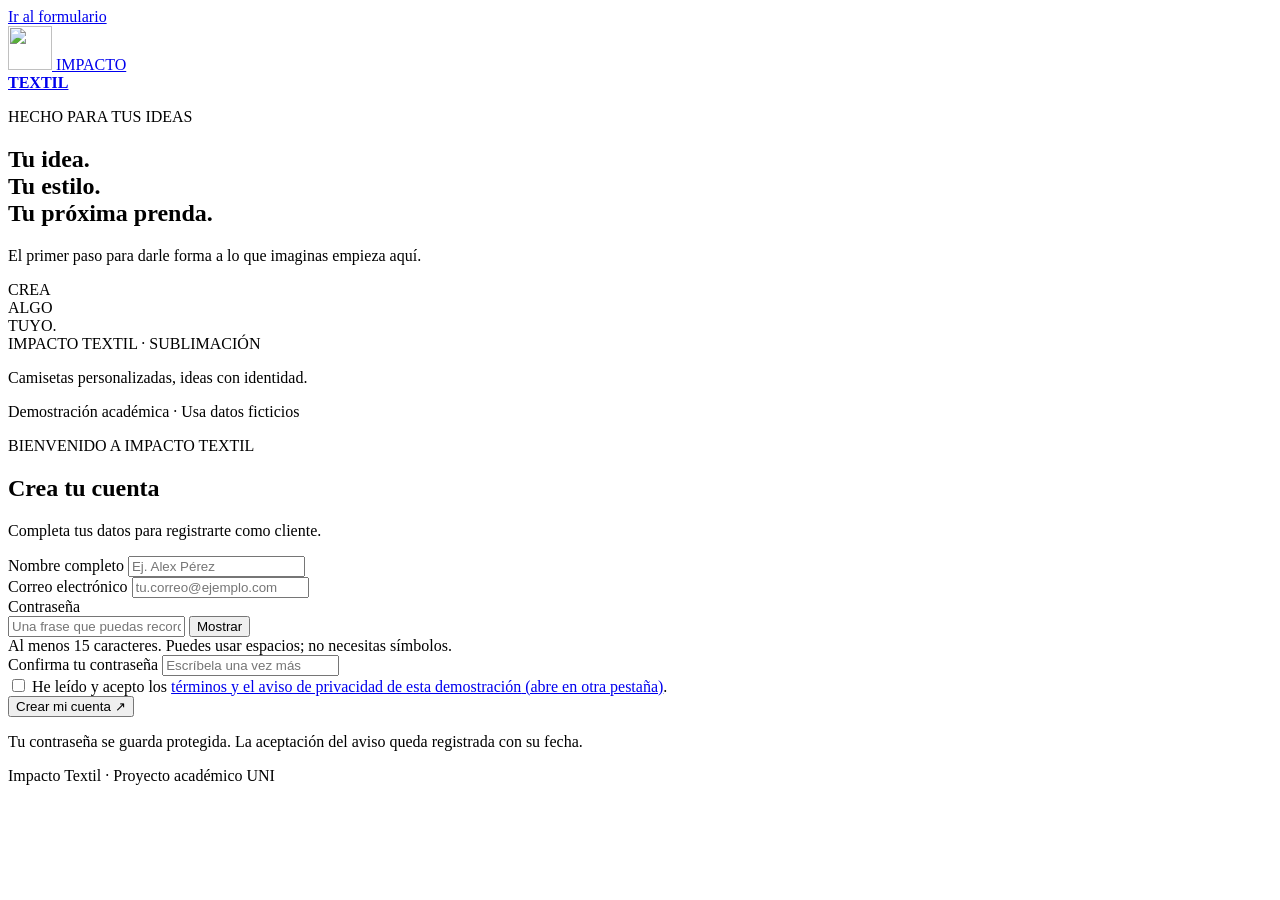
==== src/frontend/index.html @ d230c1b9 "feat(CU-01): registrar clientes con formulario y pruebas SQL" ====
<!doctype html>
<html lang="es">
<head>
  <meta charset="utf-8">
  <meta name="viewport" content="width=device-width, initial-scale=1">
  <meta name="color-scheme" content="light">
  <title>Crea tu cuenta · Impacto Textil</title>
  <link rel="icon" type="image/svg+xml" href="/marca.svg">
  <link rel="stylesheet" href="/estilos.css">
  <script src="/registro.js" defer></script>
</head>
<body>
  <a class="saltar" href="#registro">Ir al formulario</a>
  <main class="pagina">
    <section class="presentacion" aria-labelledby="marca-titulo">
      <a class="marca" href="/" aria-label="Impacto Textil, inicio">
        <img src="/marca.svg" width="44" height="44" alt="">
        <span>IMPACTO<br><strong>TEXTIL</strong></span>
      </a>
      <div class="mensaje-marca">
        <p class="ceja">HECHO PARA TUS IDEAS</p>
        <h1 id="marca-titulo">Tu idea.<br> Tu estilo.<br> <span>Tu próxima prenda.</span></h1>
        <p>El primer paso para darle forma a lo que imaginas empieza aquí.</p>
      </div>
      <div class="muestra-textil" aria-hidden="true">
        <div class="estampa"><span>CREA<br>ALGO<br>TUYO.</span><i></i></div>
        <span class="etiqueta">IMPACTO TEXTIL · SUBLIMACIÓN</span>
      </div>
      <p class="pie-marca">Camisetas personalizadas, ideas con identidad.</p>
    </section>

    <section class="registro" id="registro" aria-labelledby="titulo-registro">
      <div class="contenedor-formulario">
        <p class="indicador"><span></span> Demostración académica · Usa datos ficticios</p>
        <p class="ceja ceja-oscura">BIENVENIDO A IMPACTO TEXTIL</p>
        <h2 id="titulo-registro">Crea tu cuenta</h2>
        <p class="introduccion">Completa tus datos para registrarte como cliente.</p>

        <noscript><p class="aviso">Activa JavaScript en tu navegador para completar el registro.</p></noscript>
        <div id="resultado" class="resultado" role="alert" tabindex="-1" hidden></div>

        <form id="formulario-registro" novalidate>
          <div class="campo">
            <label for="nombre">Nombre completo</label>
            <input id="nombre" name="nombre" type="text" autocomplete="name" maxlength="100" placeholder="Ej. Alex Pérez" required aria-describedby="error-nombre">
            <span id="error-nombre" class="error-campo"></span>
          </div>
          <div class="campo">
            <label for="correo">Correo electrónico</label>
            <input id="correo" name="correo" type="email" autocomplete="email" inputmode="email" maxlength="150" placeholder="tu.correo@ejemplo.com" required aria-describedby="error-correo">
            <span id="error-correo" class="error-campo"></span>
          </div>
          <div class="campo">
            <label for="contrasena">Contraseña</label>
            <div class="entrada-contrasena">
              <input id="contrasena" name="contrasena" type="password" autocomplete="new-password" placeholder="Una frase que puedas recordar" required aria-describedby="ayuda-contrasena error-contrasena">
              <button class="mostrar" id="mostrar-contrasena" type="button" aria-controls="contrasena" aria-pressed="false">Mostrar</button>
            </div>
            <span id="ayuda-contrasena" class="ayuda">Al menos 15 caracteres. Puedes usar espacios; no necesitas símbolos.</span>
            <span id="error-contrasena" class="error-campo"></span>
          </div>
          <div class="campo">
            <label for="confirmacion">Confirma tu contraseña</label>
            <input id="confirmacion" name="confirmacion" type="password" autocomplete="new-password" placeholder="Escríbela una vez más" required aria-describedby="error-confirmacion">
            <span id="error-confirmacion" class="error-campo"></span>
          </div>
          <div class="consentimiento">
            <div class="fila-consentimiento">
              <input id="aceptacionTerminos" name="aceptacionTerminos" type="checkbox" required aria-describedby="error-aceptacionTerminos">
              <label for="aceptacionTerminos">He leído y acepto los <a href="/aviso.html" target="_blank" rel="noopener">términos y el aviso de privacidad de esta demostración<span class="solo-lectores"> (abre en otra pestaña)</span></a>.</label>
            </div>
            <span id="error-aceptacionTerminos" class="error-campo"></span>
          </div>
          <button id="crear-cuenta" class="boton-principal" type="submit">Crear mi cuenta <span aria-hidden="true">↗</span></button>
          <p class="nota-formulario">Tu contraseña se guarda protegida. La aceptación del aviso queda registrada con su fecha.</p>
        </form>

        <section id="exito" class="exito" aria-labelledby="titulo-exito" tabindex="-1" hidden>
          <div class="icono-exito" aria-hidden="true">✓</div>
          <h3 id="titulo-exito">Tu cuenta está creada</h3>
          <p id="mensaje-exito"></p>
          <p>El registro se completó correctamente. Ya puedes cerrar esta página.</p>
          <button id="otro-registro" class="boton-secundario" type="button">Volver al formulario</button>
        </section>
        <footer class="pie-formulario">Impacto Textil <span>·</span> Proyecto académico UNI</footer>
      </div>
    </section>
  </main>
</body>
</html>
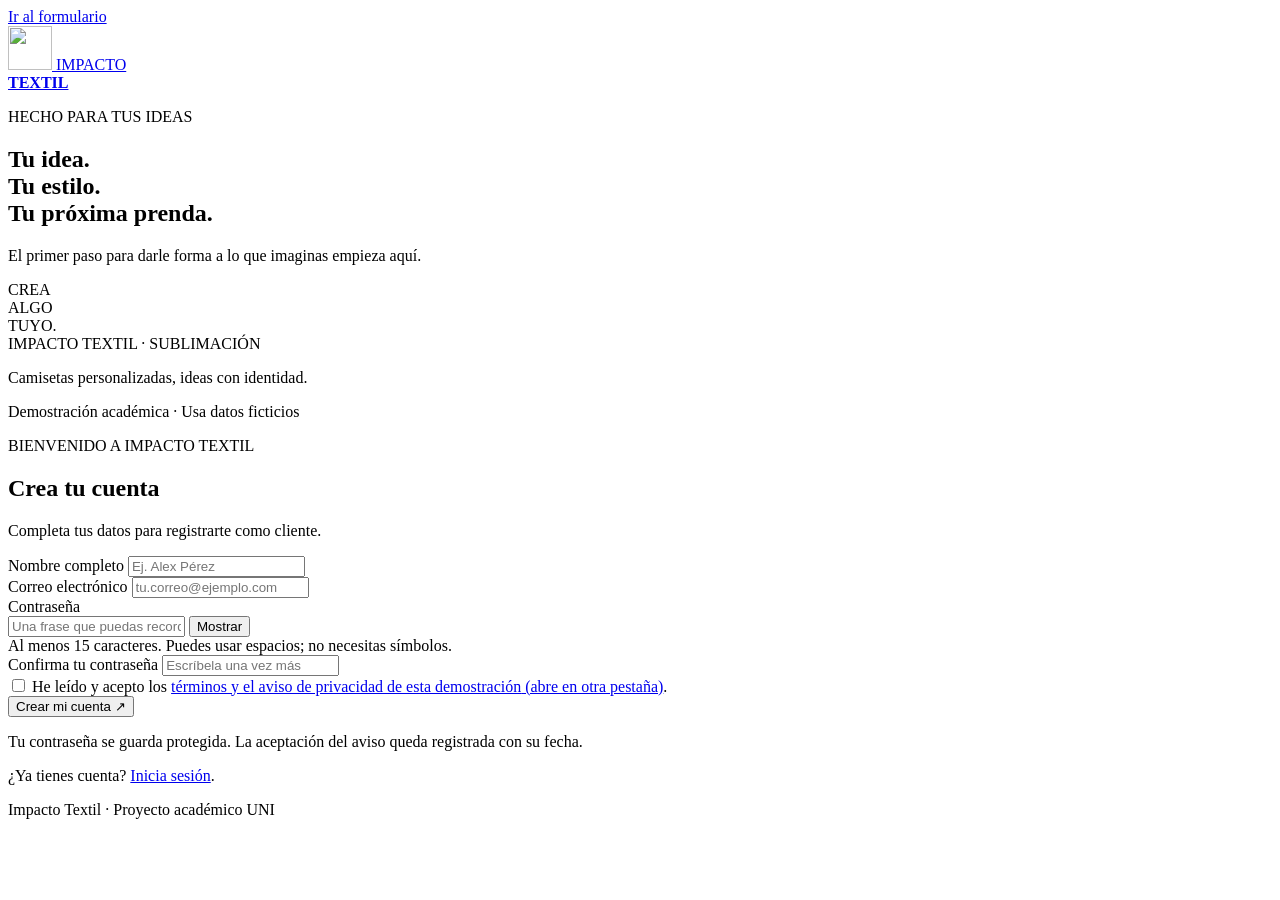
==== commit a6904e9c: "feat(CU-02): implementar acceso seguro y sesiones de diez minutos" ====
--- a/src/frontend/index.html
+++ b/src/frontend/index.html
@@ -73,13 +73,14 @@
           </div>
           <button id="crear-cuenta" class="boton-principal" type="submit">Crear mi cuenta <span aria-hidden="true">↗</span></button>
           <p class="nota-formulario">Tu contraseña se guarda protegida. La aceptación del aviso queda registrada con su fecha.</p>
+          <p class="nota-formulario">¿Ya tienes cuenta? <a href="/acceso.html">Inicia sesión</a>.</p>
         </form>
 
         <section id="exito" class="exito" aria-labelledby="titulo-exito" tabindex="-1" hidden>
           <div class="icono-exito" aria-hidden="true">✓</div>
           <h3 id="titulo-exito">Tu cuenta está creada</h3>
           <p id="mensaje-exito"></p>
-          <p>El registro se completó correctamente. Ya puedes cerrar esta página.</p>
+          <p>El registro se completó correctamente. <a href="/acceso.html">Inicia sesión para entrar a tu cuenta</a>.</p>
           <button id="otro-registro" class="boton-secundario" type="button">Volver al formulario</button>
         </section>
         <footer class="pie-formulario">Impacto Textil <span>·</span> Proyecto académico UNI</footer>
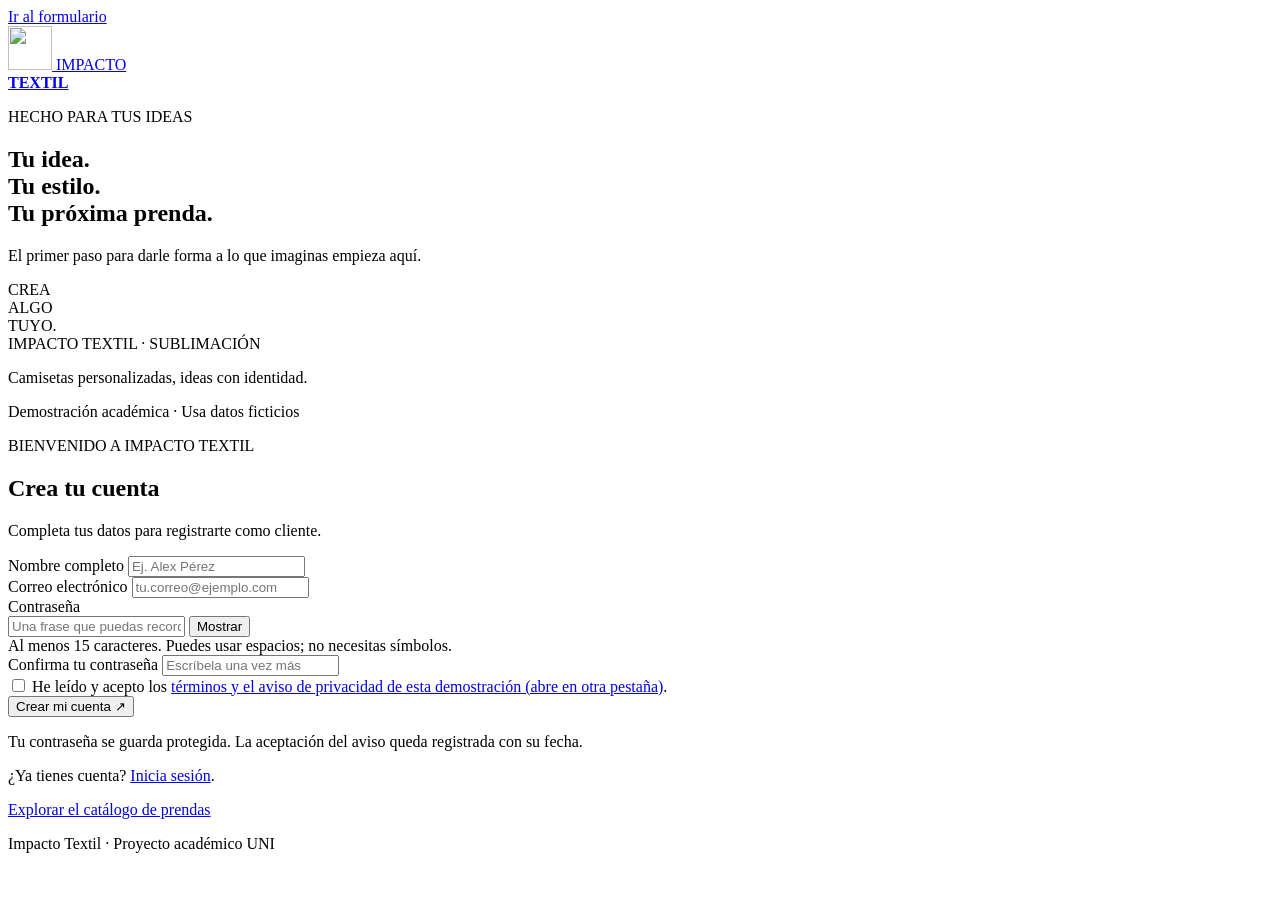
==== commit d33fd72d: "feat(CU-04): consultar catalogo publico y detalles vigentes" ====
--- a/src/frontend/index.html
+++ b/src/frontend/index.html
@@ -83,6 +83,7 @@
           <p>El registro se completó correctamente. <a href="/acceso.html">Inicia sesión para entrar a tu cuenta</a>.</p>
           <button id="otro-registro" class="boton-secundario" type="button">Volver al formulario</button>
         </section>
+        <p class="nota-formulario"><a href="/catalogo.html">Explorar el catálogo de prendas</a></p>
         <footer class="pie-formulario">Impacto Textil <span>·</span> Proyecto académico UNI</footer>
       </div>
     </section>
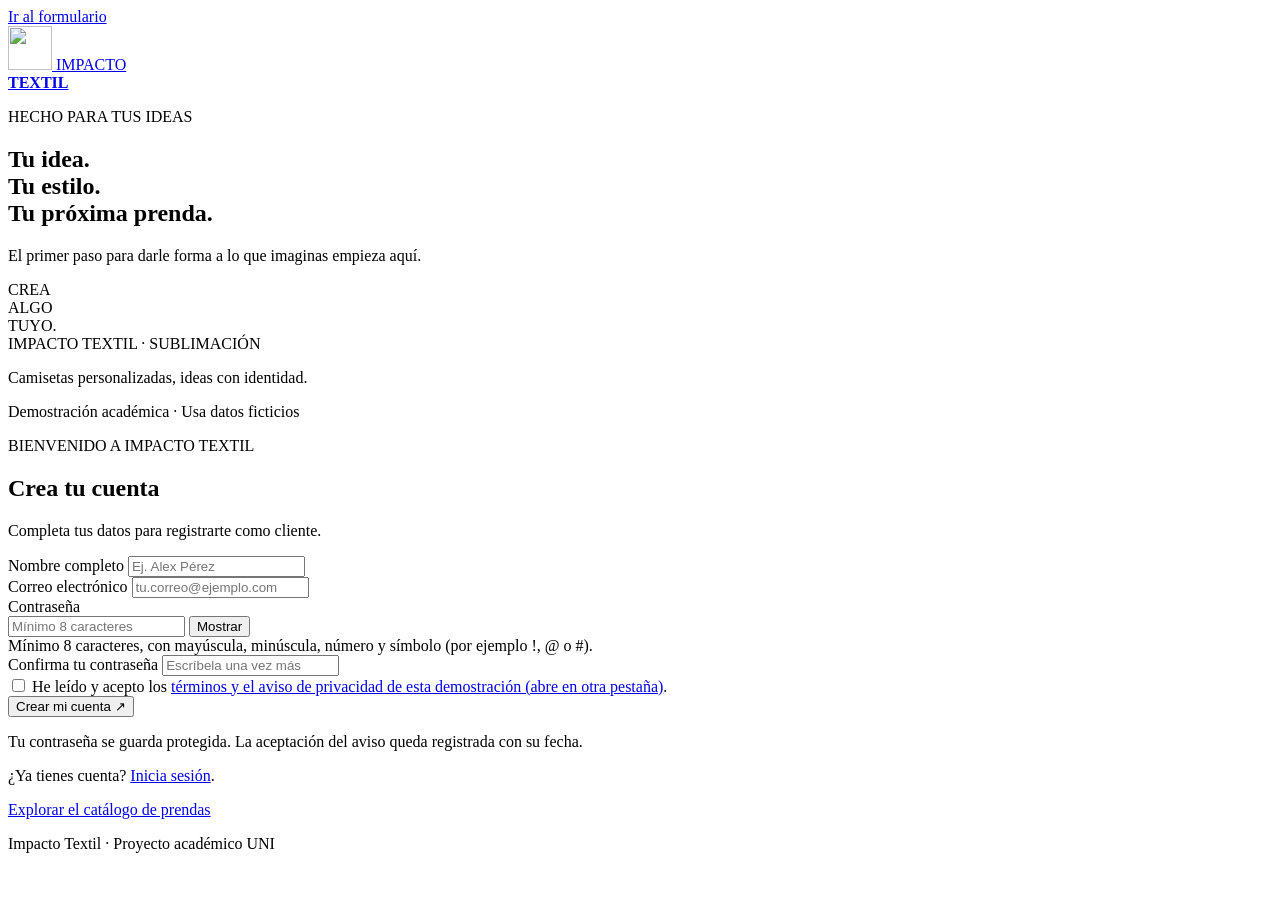
==== commit d10ad8af: "feat(CU-01): exigir ocho caracteres y composicion de contrasena" ====
--- a/src/frontend/index.html
+++ b/src/frontend/index.html
@@ -53,10 +53,10 @@
           <div class="campo">
             <label for="contrasena">Contraseña</label>
             <div class="entrada-contrasena">
-              <input id="contrasena" name="contrasena" type="password" autocomplete="new-password" placeholder="Una frase que puedas recordar" required aria-describedby="ayuda-contrasena error-contrasena">
+              <input id="contrasena" name="contrasena" type="password" autocomplete="new-password" placeholder="Mínimo 8 caracteres" required aria-describedby="ayuda-contrasena error-contrasena">
               <button class="mostrar" id="mostrar-contrasena" type="button" aria-controls="contrasena" aria-pressed="false">Mostrar</button>
             </div>
-            <span id="ayuda-contrasena" class="ayuda">Al menos 15 caracteres. Puedes usar espacios; no necesitas símbolos.</span>
+            <span id="ayuda-contrasena" class="ayuda">Mínimo 8 caracteres, con mayúscula, minúscula, número y símbolo (por ejemplo !, @ o #).</span>
             <span id="error-contrasena" class="error-campo"></span>
           </div>
           <div class="campo">
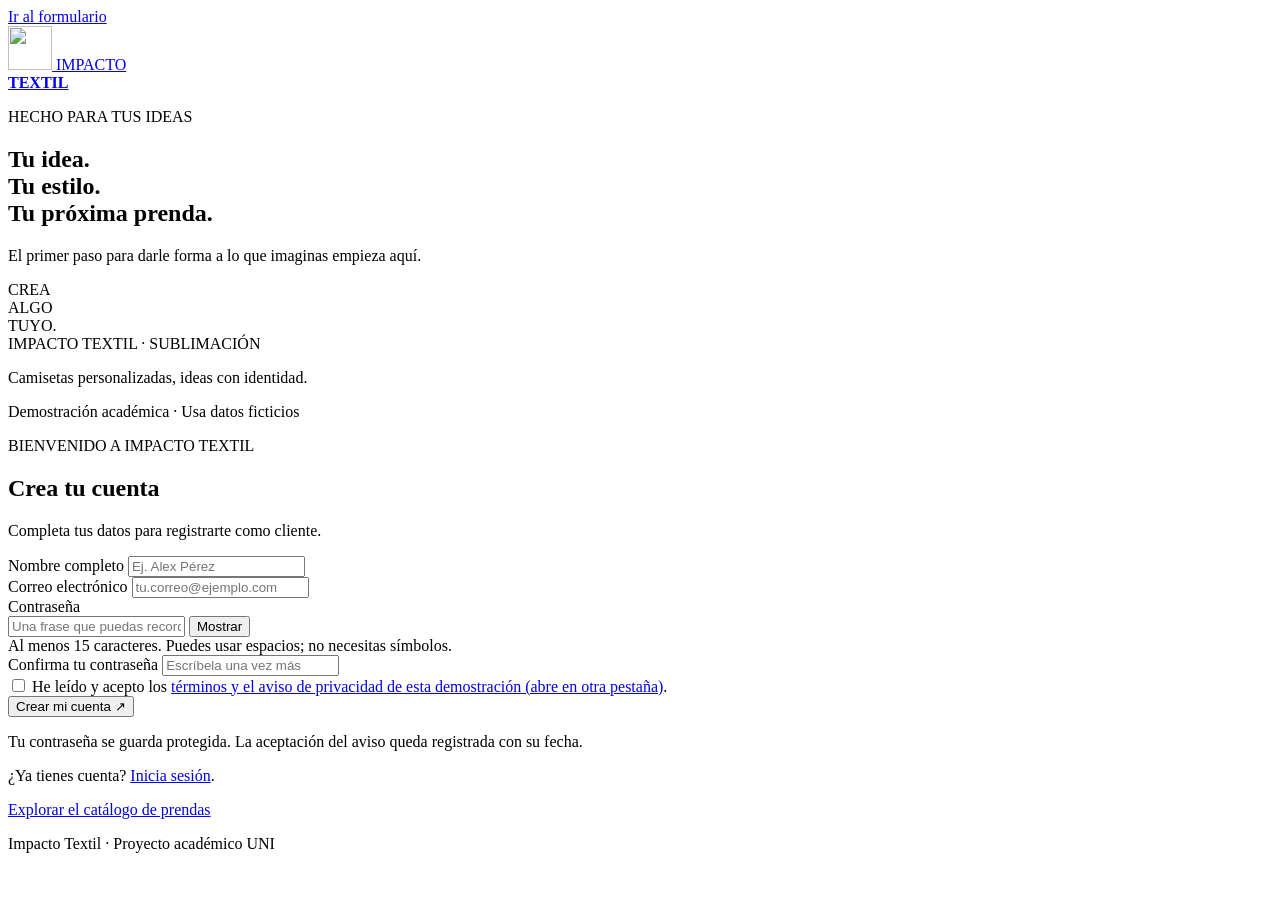
==== commit 5b247b34: "Merge pull request #4 from yirardyalbertoquintero-sys/Yirardy_Quintero Integrar base de Yirardy: acc" ====
--- a/src/frontend/index.html
+++ b/src/frontend/index.html
@@ -53,10 +53,10 @@
           <div class="campo">
             <label for="contrasena">Contraseña</label>
             <div class="entrada-contrasena">
-              <input id="contrasena" name="contrasena" type="password" autocomplete="new-password" placeholder="Mínimo 8 caracteres" required aria-describedby="ayuda-contrasena error-contrasena">
+              <input id="contrasena" name="contrasena" type="password" autocomplete="new-password" placeholder="Una frase que puedas recordar" required aria-describedby="ayuda-contrasena error-contrasena">
               <button class="mostrar" id="mostrar-contrasena" type="button" aria-controls="contrasena" aria-pressed="false">Mostrar</button>
             </div>
-            <span id="ayuda-contrasena" class="ayuda">Mínimo 8 caracteres, con mayúscula, minúscula, número y símbolo (por ejemplo !, @ o #).</span>
+            <span id="ayuda-contrasena" class="ayuda">Al menos 15 caracteres. Puedes usar espacios; no necesitas símbolos.</span>
             <span id="error-contrasena" class="error-campo"></span>
           </div>
           <div class="campo">
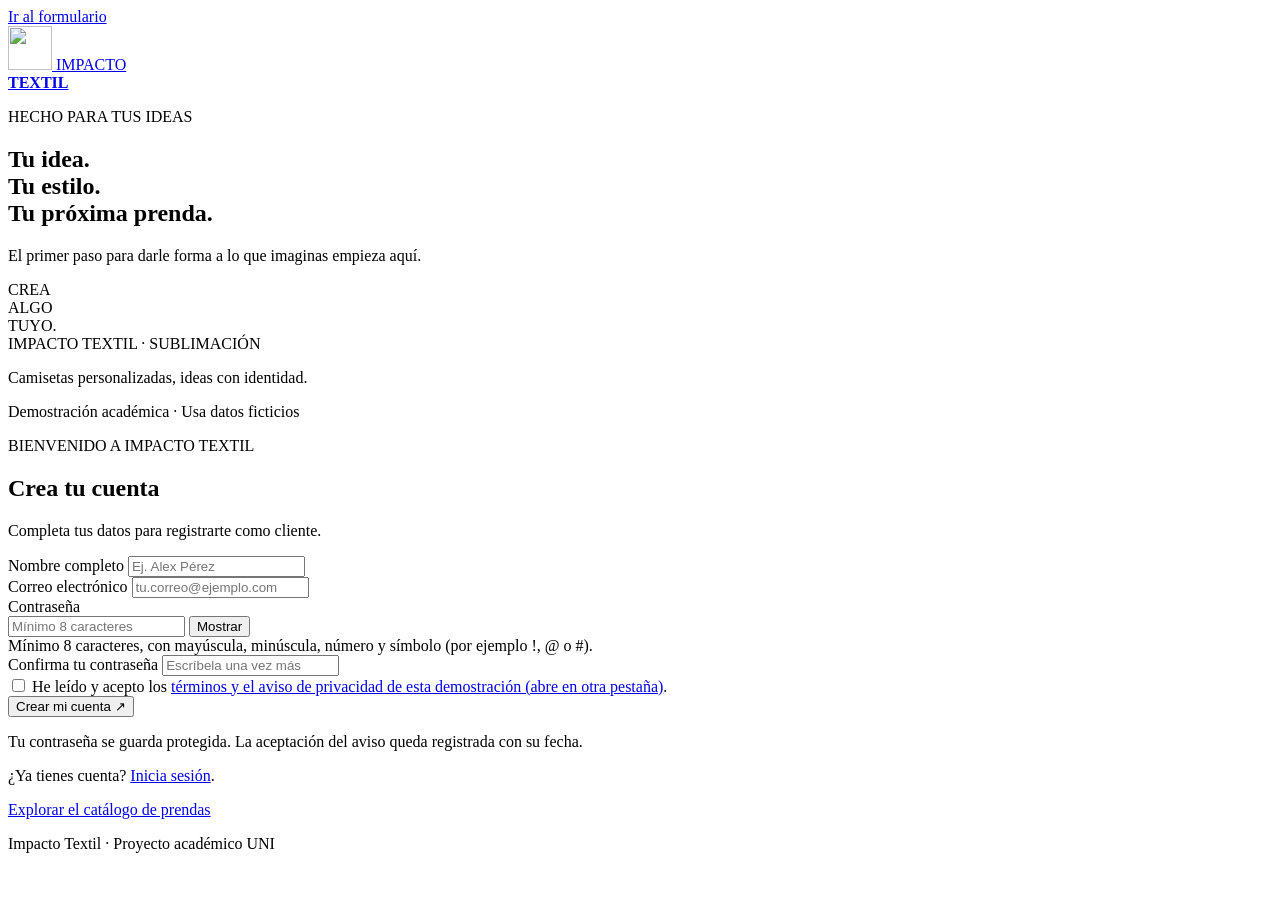
==== commit 786498e4: "Merge pull request #5 from yirardyalbertoquintero-sys/Carlos_Borrell Integrar administración de pedi" ====
--- a/src/frontend/index.html
+++ b/src/frontend/index.html
@@ -53,10 +53,10 @@
           <div class="campo">
             <label for="contrasena">Contraseña</label>
             <div class="entrada-contrasena">
-              <input id="contrasena" name="contrasena" type="password" autocomplete="new-password" placeholder="Una frase que puedas recordar" required aria-describedby="ayuda-contrasena error-contrasena">
+              <input id="contrasena" name="contrasena" type="password" autocomplete="new-password" placeholder="Mínimo 8 caracteres" required aria-describedby="ayuda-contrasena error-contrasena">
               <button class="mostrar" id="mostrar-contrasena" type="button" aria-controls="contrasena" aria-pressed="false">Mostrar</button>
             </div>
-            <span id="ayuda-contrasena" class="ayuda">Al menos 15 caracteres. Puedes usar espacios; no necesitas símbolos.</span>
+            <span id="ayuda-contrasena" class="ayuda">Mínimo 8 caracteres, con mayúscula, minúscula, número y símbolo (por ejemplo !, @ o #).</span>
             <span id="error-contrasena" class="error-campo"></span>
           </div>
           <div class="campo">
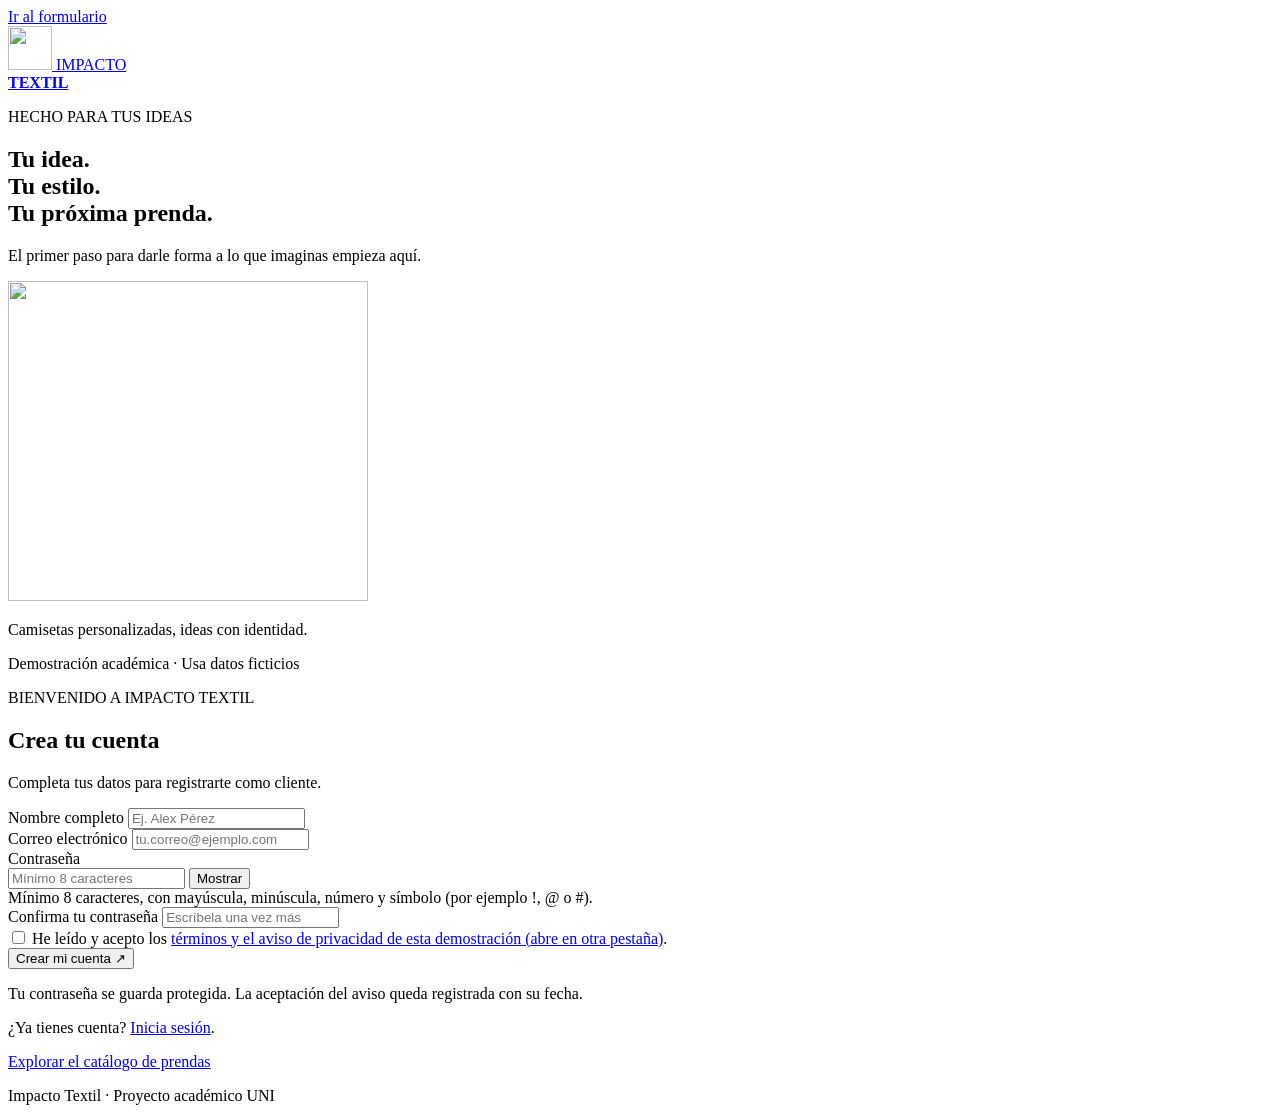
==== commit 3f8427f9: "style(interfaz): renovar cliente y administracion con diseno ligero" ====
--- a/src/frontend/index.html
+++ b/src/frontend/index.html
@@ -22,10 +22,7 @@
         <h1 id="marca-titulo">Tu idea.<br> Tu estilo.<br> <span>Tu próxima prenda.</span></h1>
         <p>El primer paso para darle forma a lo que imaginas empieza aquí.</p>
       </div>
-      <div class="muestra-textil" aria-hidden="true">
-        <div class="estampa"><span>CREA<br>ALGO<br>TUYO.</span><i></i></div>
-        <span class="etiqueta">IMPACTO TEXTIL · SUBLIMACIÓN</span>
-      </div>
+      <div class="muestra-textil" aria-hidden="true"><img src="/arte-textil.svg" width="360" height="320" alt=""></div>
       <p class="pie-marca">Camisetas personalizadas, ideas con identidad.</p>
     </section>
 
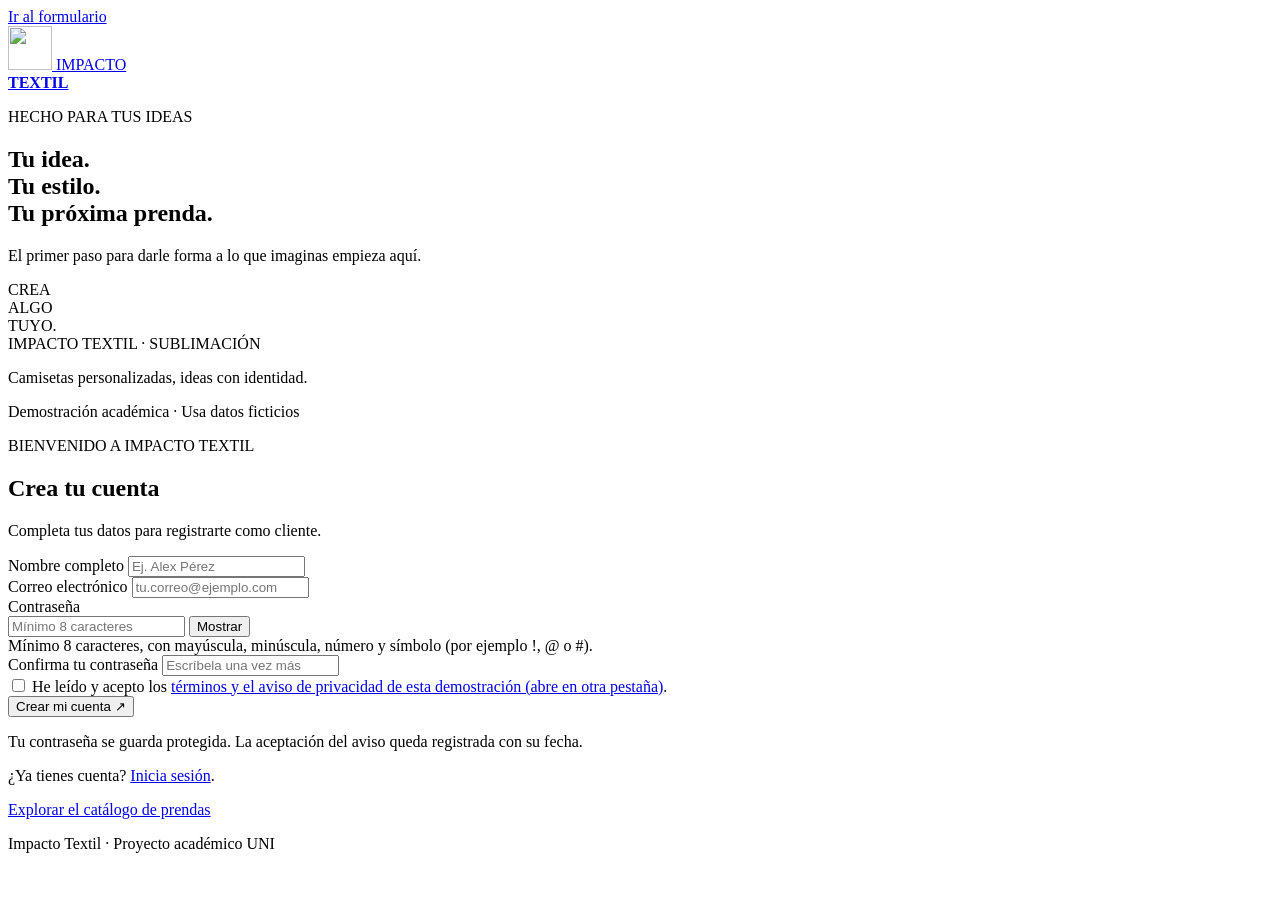
==== commit d0db6ec5: "Revert "style(interfaz): renovar cliente y administracion con diseno ligero" This reverts commit 3f8" ====
--- a/src/frontend/index.html
+++ b/src/frontend/index.html
@@ -22,7 +22,10 @@
         <h1 id="marca-titulo">Tu idea.<br> Tu estilo.<br> <span>Tu próxima prenda.</span></h1>
         <p>El primer paso para darle forma a lo que imaginas empieza aquí.</p>
       </div>
-      <div class="muestra-textil" aria-hidden="true"><img src="/arte-textil.svg" width="360" height="320" alt=""></div>
+      <div class="muestra-textil" aria-hidden="true">
+        <div class="estampa"><span>CREA<br>ALGO<br>TUYO.</span><i></i></div>
+        <span class="etiqueta">IMPACTO TEXTIL · SUBLIMACIÓN</span>
+      </div>
       <p class="pie-marca">Camisetas personalizadas, ideas con identidad.</p>
     </section>
 
